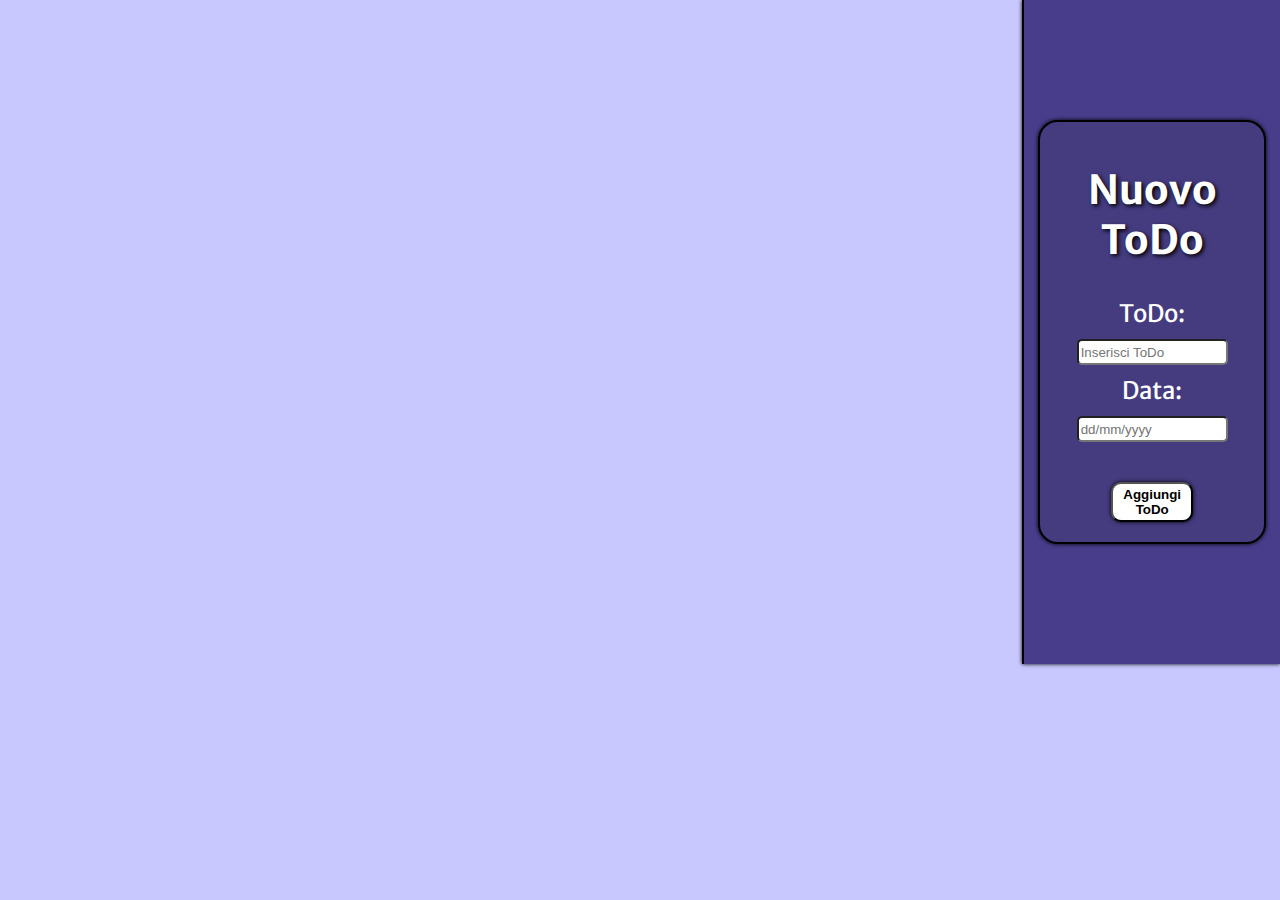
==== index.html @ f0cfff79 "pa" ====
<!DOCTYPE html>
<html lang="en">
<head>
    <link rel="stylesheet" href="./style.css">
    <meta charset="UTF-8">
    <meta http-equiv="X-UA-Compatible" content="IE=edge">
    <meta name="viewport" content="width=device-width, initial-scale=1.0">
    <title>Async Programming</title>
</head>
<body>
    <main>
        <div id="main">
            <h2 id="list-name"></h2>
            <ul id="todo-list">
            
                <!-- <li class="todo-li">
                    <span class="todo-title">dare da mangiare al cane</span>
                    <span class="todo-date">12/04/2023</span>

                </li> -->

            </ul>
        </div>
        <div id="aside">
            <div class="add-box">
                <h2>Nuovo ToDo</h2>
                <span>ToDo:</span><br>
                <input type="text" placeholder="Inserisci ToDo"><br>
                <span>Data:</span><br>
                <input type="text" placeholder="dd/mm/yyyy"><br>
                <button id="add-button">Aggiungi ToDo</button>
            </div>
        </div>
    </main>
</body>
<script src="./dataService.js"></script>
<script src="./todo.js"></script>
<script src="./todolist.js"></script>
<script src="./app.js"></script>
</html>
---- style.css ----
@import url('https://fonts.googleapis.com/css2?family=Merriweather+Sans:ital,wght@0,300;0,400;0,500;0,600;0,700;0,800;1,300;1,400;1,500;1,600;1,700;1,800&display=swap');

body {
    background-color: rgb(200, 200, 255);
    margin: 0px;
    padding: 0px;
    font-family: Merriweather Sans, sans-serif;
}

main {
    display: flex;
}

#main {
    width: 80%;
}

.todo-title{
    font-weight: bold;
    font-size: xx-large;
}

.todo-date{
    color: #515151;
    font-size: x-large;
    margin-bottom: 10px;
}

#list-name {
    font-size: 60px;
    text-align: center;
    color: darkslateblue;
    text-shadow: 2px 2px 4px black;
}

.todo-li{
    display: flex;
    flex-direction: column;
    border-style: solid;
    border-width: 2px;
    border-radius: 10px;
    padding: 20px;
    background-color: #e2e2e2;
    width: 70%;
    margin: 40px auto;
    box-shadow: 0 0 4px 0 black;
    text-align: center;
}

.todo-li:hover {
    box-shadow: none;
}

.remove-btn {
    width: 80px;
    float: right;
    background-color: rgb(116, 109, 161);
    border-radius: 10px;
    cursor: pointer;
    font-size: 13px;
    font-weight: bold;
    margin: auto;
    box-shadow: 0 0 4px 0 black;
}

.remove-btn:active {
    box-shadow: none;
}

span {
    margin: 5px;
}

#aside {
    width: 20%;
    background-color: darkslateblue;
    border-left: 2px solid black;
    box-shadow: 0 0 4px 0 black;
}

.add-box {
    width: 80%;
    height: 400px;
    padding: 10px;
    text-align: center;
    margin: 120px auto;
    border: 2px solid black;
    border-radius: 20px;
    background-color: rgb(69, 60, 128);
    box-shadow: 0 0 4px 0 black;
    position: sticky;
    top: 120px;
    color: white;
    font-size: x-large;
}

h2 {
    font-size: 40px;
    text-shadow: 2px 2px 4px black;
}

input {
    width: 70%;
    height: 20px;
    border-radius: 5px;
    margin: 10px;
}

#add-button {
    width: 40%;
    height: 10%;
    border-radius: 10px;
    margin-top: 30px;
    font-weight: bold;
    box-shadow: 0 0 4px 0 black;
    cursor: pointer;
    background-color: white;
}

#add-button:active {
    box-shadow: none;
}
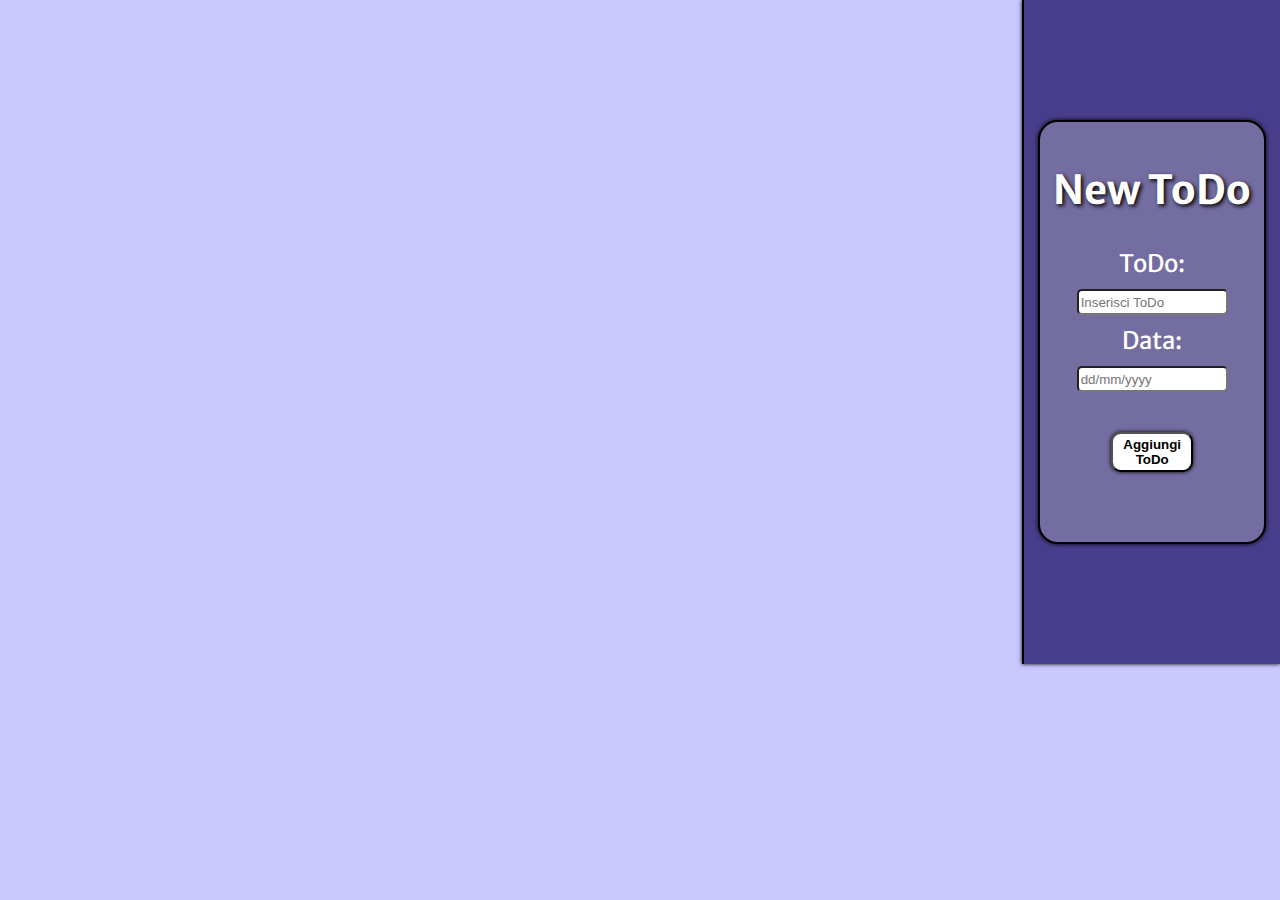
==== commit e3ee5bf9: "pa" ====
--- a/index.html
+++ b/index.html
@@ -23,7 +23,7 @@
         </div>
         <div id="aside">
             <div class="add-box">
-                <h2>Nuovo ToDo</h2>
+                <h2>New ToDo</h2>
                 <span>ToDo:</span><br>
                 <input type="text" placeholder="Inserisci ToDo"><br>
                 <span>Data:</span><br>
--- a/style.css
+++ b/style.css
@@ -27,7 +27,7 @@
 }
 
 #list-name {
-    font-size: 60px;
+    font-size: 80px;
     text-align: center;
     color: darkslateblue;
     text-shadow: 2px 2px 4px black;
@@ -86,7 +86,7 @@
     margin: 120px auto;
     border: 2px solid black;
     border-radius: 20px;
-    background-color: rgb(69, 60, 128);
+    background-color: rgb(116, 109, 161);
     box-shadow: 0 0 4px 0 black;
     position: sticky;
     top: 120px;
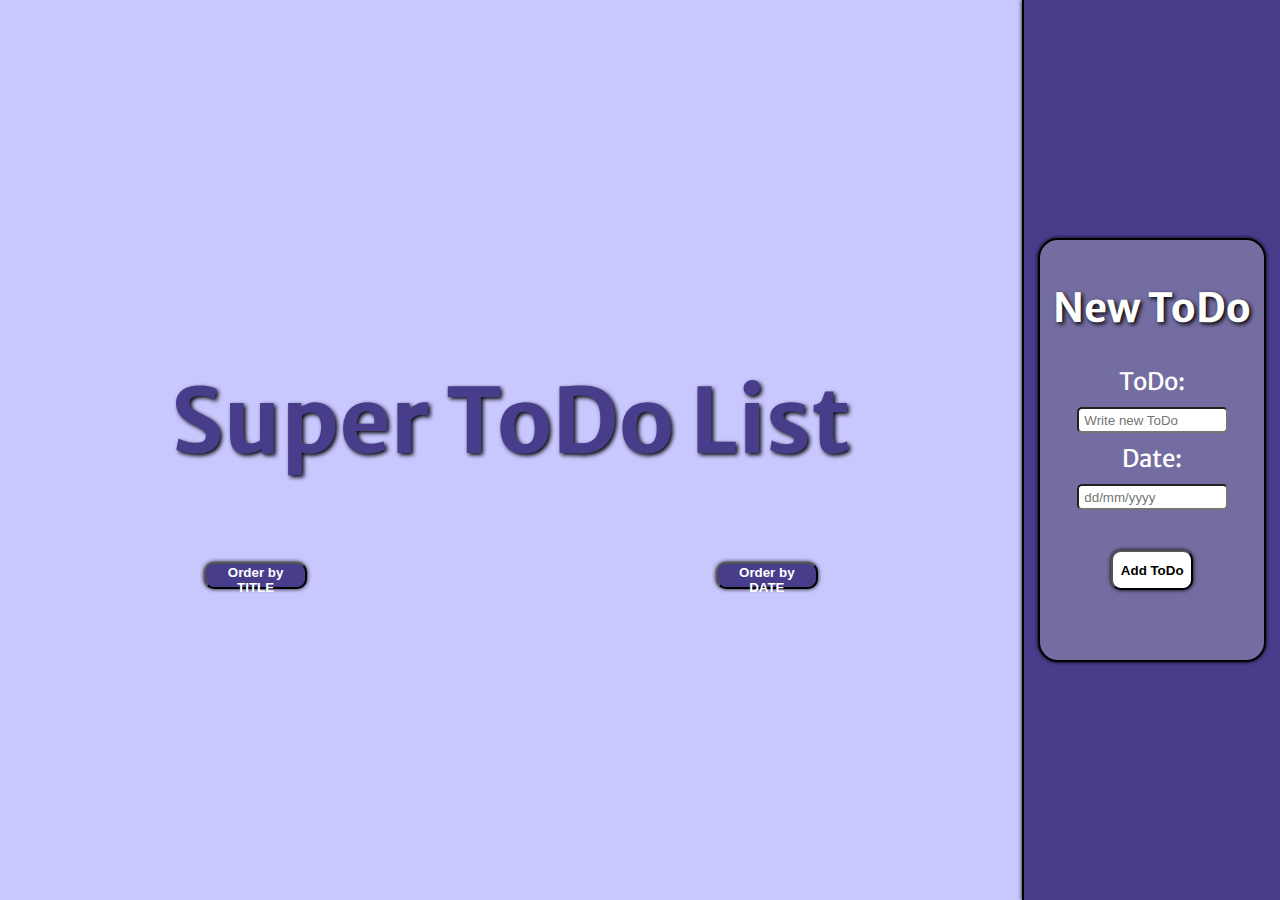
==== commit f4d88260: "pa1" ====
--- a/index.html
+++ b/index.html
@@ -9,15 +9,19 @@
 </head>
 <body>
     <main>
-        <div id="main">
+        <div id="main-box">
             <h2 id="list-name"></h2>
+            <div class="order-box">
+                <button id="order-title-btn" onclick="orderByTitle()">Order by TITLE</button>
+                <button id="order-date-btn" onclick="orderByCreationDate()">Order by DATE</button>
+            </div>
             <ul id="todo-list">
-            
-                <!-- <li class="todo-li">
-                    <span class="todo-title">dare da mangiare al cane</span>
-                    <span class="todo-date">12/04/2023</span>
 
-                </li> -->
+                    <!-- <li class="todo-li">
+                        <span class="todo-title">dare da mangiare al cane</span>
+                        <span class="todo-date">12/04/2023</span>
+
+                    </li> -->
 
             </ul>
         </div>
@@ -25,16 +29,16 @@
             <div class="add-box">
                 <h2>New ToDo</h2>
                 <span>ToDo:</span><br>
-                <input type="text" placeholder="Inserisci ToDo"><br>
-                <span>Data:</span><br>
-                <input type="text" placeholder="dd/mm/yyyy"><br>
-                <button id="add-button">Aggiungi ToDo</button>
+                <input type="text" placeholder=" Write new ToDo"><br>
+                <span>Date:</span><br>
+                <input type="text" placeholder=" dd/mm/yyyy"><br>
+                <button id="add-button">Add ToDo</button>
             </div>
         </div>
     </main>
 </body>
 <script src="./dataService.js"></script>
-<script src="./todo.js"></script>
-<script src="./todolist.js"></script>
+<script src="./model/todo.js"></script>
+<script src="./model/todolist.js"></script>
 <script src="./app.js"></script>
 </html>--- a/style.css
+++ b/style.css
@@ -1,6 +1,7 @@
 @import url('https://fonts.googleapis.com/css2?family=Merriweather+Sans:ital,wght@0,300;0,400;0,500;0,600;0,700;0,800;1,300;1,400;1,500;1,600;1,700;1,800&display=swap');
 
 body {
+    width: 100%;
     background-color: rgb(200, 200, 255);
     margin: 0px;
     padding: 0px;
@@ -11,23 +12,32 @@
     display: flex;
 }
 
-#main {
+#main-box {
     width: 80%;
-}
-
-.todo-title{
+    height: auto;
+    display: flex;
+    flex-direction: column;
+    justify-content: center;
+}
+
+#todo-list {
+    width: 100%;
+    padding: 0px;
+}
+
+#todo-title{
     font-weight: bold;
     font-size: xx-large;
 }
 
-.todo-date{
+#todo-date{
     color: #515151;
     font-size: x-large;
     margin-bottom: 10px;
 }
 
 #list-name {
-    font-size: 80px;
+    font-size: 90px;
     text-align: center;
     color: darkslateblue;
     text-shadow: 2px 2px 4px black;
@@ -42,7 +52,7 @@
     padding: 20px;
     background-color: #e2e2e2;
     width: 70%;
-    margin: 40px auto;
+    margin: 30px auto;
     box-shadow: 0 0 4px 0 black;
     text-align: center;
 }
@@ -73,9 +83,15 @@
 
 #aside {
     width: 20%;
+    height: 100vh;
     background-color: darkslateblue;
     border-left: 2px solid black;
     box-shadow: 0 0 4px 0 black;
+    position: sticky;
+    top: 0px;
+    display: flex;
+    justify-content: center;
+    align-items: center;
 }
 
 .add-box {
@@ -83,13 +99,10 @@
     height: 400px;
     padding: 10px;
     text-align: center;
-    margin: 120px auto;
     border: 2px solid black;
     border-radius: 20px;
     background-color: rgb(116, 109, 161);
     box-shadow: 0 0 4px 0 black;
-    position: sticky;
-    top: 120px;
     color: white;
     font-size: x-large;
 }
@@ -119,4 +132,73 @@
 
 #add-button:active {
     box-shadow: none;
+}
+
+.order-box {
+    width: 100%;
+    height: 3%;
+    display: flex;
+    justify-content: center;
+}
+
+#order-title-btn, #order-date-btn {
+    width: 10%;
+    height: 100%;
+    border-radius: 10px;
+    margin-top: 30px;
+    font-weight: bold;
+    box-shadow: 0 0 4px 0 black;
+    cursor: pointer;
+    background-color: darkslateblue;
+    color: white;
+    margin: 10px auto;
+}
+
+.complete-button, .delete-button {
+    width: 100px;
+    height: 26px;
+    margin: 5px auto;
+    font-weight: bold;
+    box-shadow: 0 0 4px 0 black;
+    cursor: pointer;
+    background-color: darkslateblue;
+    color: white;
+    border-radius: 5px;
+}
+
+.todo-li-true {
+    display: flex;
+    flex-direction: column;
+    border-style: solid;
+    border-width: 2px;
+    border-radius: 10px;
+    padding: 20px;
+    background-color: darkslateblue;
+    color: white;
+    width: 70%;
+    margin: 30px auto;
+    box-shadow: 0 0 4px 0 black;
+    text-align: center;
+}
+
+.todo-li-true:hover {
+    box-shadow: none;
+}
+
+#todo-date-true {
+    color: white;
+    font-size: x-large;
+    margin-bottom: 10px;
+}
+
+.complete-button-true, .delete-button-true {
+    width: 100px;
+    height: 26px;
+    margin: 5px auto;
+    font-weight: bold;
+    box-shadow: 0 0 4px 0 black;
+    cursor: pointer;
+    background-color: white;
+    color: darkslateblue;
+    border-radius: 5px;
 }